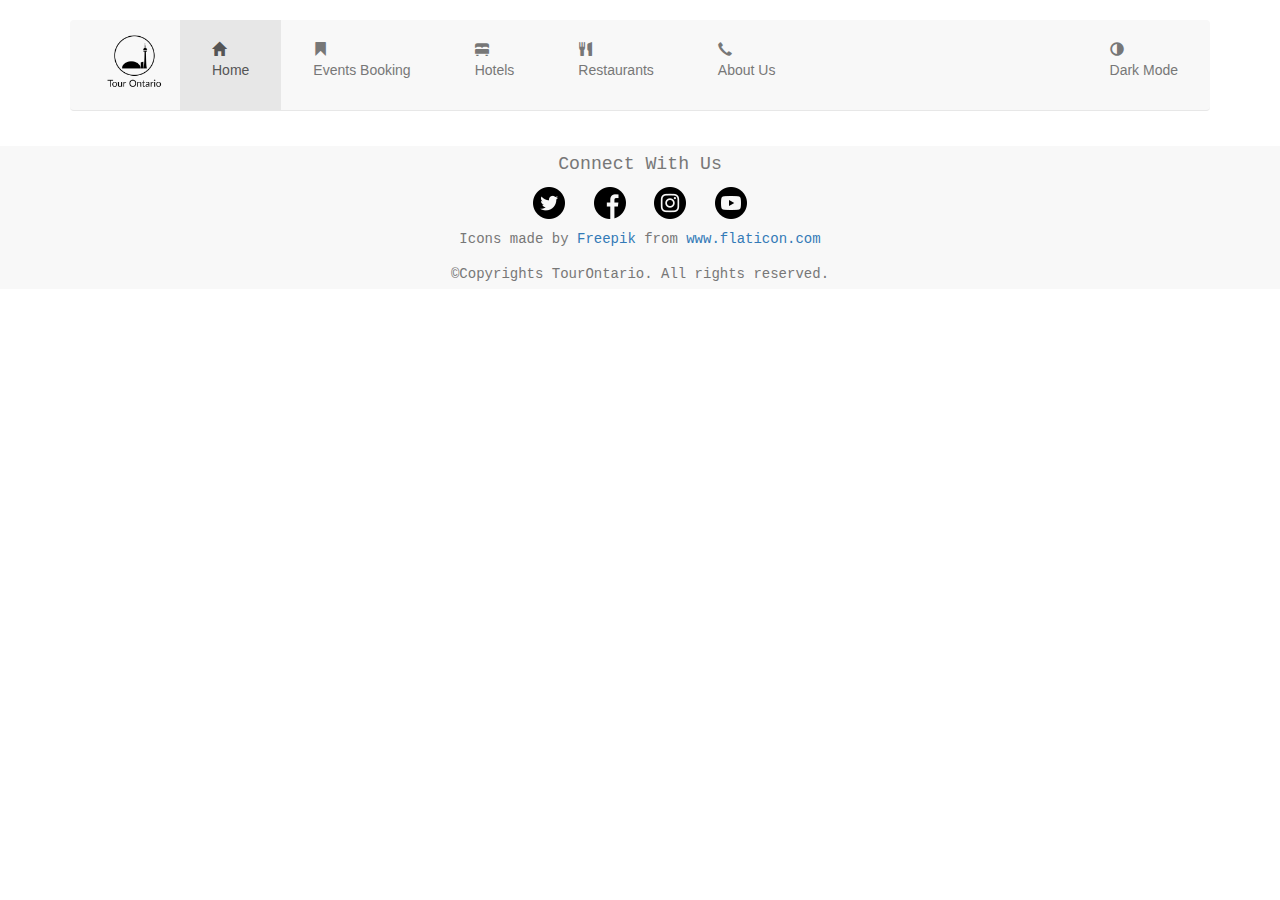
==== index-uzair.html @ 16c76c3a "Header, logo, footer added" ====
<!DOCTYPE html>
<html lang="en">

<head>
    <meta charset="utf-8">
    <meta http-equiv="X-UA-Compatible" content="IE=edge">
    <meta name="viewport" content="width=device-width, initial-scale=1">
    <!-- The above 3 meta tags *must* come first in the head; any other head content must come *after* these tags -->
    <link rel="icon" type="image/x-icon" href="images\logo\d91c9878affc4b70f0fca2ea87ae4af1-32bits-32.png">
    <meta name="description" content="">
    <meta name="author" content="">
    <link rel="canonical" href="">
    <title>Tour Ontario</title>
    <!-- Latest compiled and minified CSS -->
    <link rel="stylesheet" href="https://maxcdn.bootstrapcdn.com/bootstrap/3.3.7/css/bootstrap.min.css" integrity="sha384-BVYiiSIFeK1dGmJRAkycuHAHRg32OmUcww7on3RYdg4Va+PmSTsz/K68vbdEjh4u" crossorigin="anonymous">
    <!-- Custom styles -->
    <link href="css/common-uzair.css" rel="stylesheet">
    <!-- HTML5 shim and Respond.js for IE8 support of HTML5 elements and media queries -->
    <!--[if lt IE 9]>
      <script src="https://oss.maxcdn.com/html5shiv/3.7.3/html5shiv.min.js"></script>
      <script src="https://oss.maxcdn.com/respond/1.4.2/respond.min.js"></script>
    <![endif]-->
</head>

<body>
    <!-- NAVBAR================================================== -->
    <div class="navbar-wrapper">
        <div class="container">
            <nav class="navbar navbar-default navbar-static-top">
                <div class="container">
                    <div class="navbar-header">
                        <a class="navbar-brand" href="#">
                            <img class ="logo" src="images\logo\Tour Ontario -logos_black.png" alt="">
                            <img class ="logo" src="images\logo\Tour Ontario -logos_white.png" alt="">
                        </a>
                        <button id="nav-menu-btn" type="button" class="navbar-toggle collapsed" data-toggle="collapse" data-target="#navbar" aria-expanded="false" aria-controls="navbar">
                            <span class="sr-only">Toggle navigation</span>
                            <span class="icon-bar"></span>
                            <span class="icon-bar"></span>
                            <span class="icon-bar"></span>
                        </button>
                    </div>
                    <div id="navbar" class="navbar-collapse collapse">
                        <ul class="nav navbar-nav">
                            <li><a href="index-uzair.html"><span class="glyphicon glyphicon-home"></span><p>Home</p></a></li>
                            <li><a href="booking-azeez.html"><span class="glyphicon glyphicon-bookmark"></span><p>Events Booking</p></a></li>
                            <li><a href="hotels-krishna.html"><span class="glyphicon glyphicon-bed"></span><p>Hotels</p></a></li>
                            <li><a href="restraunts-akshay.html"><span class="glyphicon glyphicon-cutlery"></span><p>Restaurants</p></a></li>
                            <li><a href="aboutus-denna.html"><span class="glyphicon glyphicon-earphone"></span><p>About Us</p></a></li>
                        </ul>
                        <ul class="nav navbar-nav navbar-right">
                            <li id="dark-mode-btn"><a href="#"><span class="glyphicon glyphicon-adjust"></span><p>Dark Mode</p></a></li>
                        </ul>
                    </div>
                </div>
            </nav>

        </div>
    </div>
    <!-- MAIN SECTION PLS ENTER YOUR CODE HERE================================================== -->
    <!-- FOOTER================================================== -->
    <footer class = "light-footer">
        <div>
            <p>Connect With Us</p>
        </div>
        <div class="row">
            <div>
                <ul class="social-links">
                    <li>
                        <a href="#">
                            <img src="icons/png/002-twitter.png" alt="twitter icon">
                            <!-- <div class="overlay">
                  <div class="text">Hello World</div>
                </div> -->
                        </a>
                    </li>
                    <li><a href="#"><img src="icons/png/004-facebook.png" alt="facebook icon"></a></li>
                    <li><a href="#"><img src="icons/png/003-instagram.png" alt="instagram icon"></a></li>
                    <li><a href="#"><img src="icons/png/005-youtube.png" alt="youtube icon"></a></li>
                </ul>
            </div>
        </div>

        <div>
            <p>Icons made by <a href="https://www.freepik.com" title="Freepik" target="_blank">Freepik</a> from <a href="https://www.flaticon.com/" title="Flaticon" target="_blank">www.flaticon.com</a></p>
        </div>

        <div>
            <p>&copy;Copyrights TourOntario. All rights reserved.</p>
        </div>
    </footer>
    <!-- Placed at the end of the document so the pages load faster -->
    <script src="https://code.jquery.com/jquery-3.6.0.min.js" integrity="sha256-/xUj+3OJU5yExlq6GSYGSHk7tPXikynS7ogEvDej/m4=" crossorigin="anonymous"></script>
    <script src="js/common-uzair.js"></script>
</body>

</html>
---- css/common-uzair.css ----
/* GLOBAL STYLES
-------------------------------------------------- */
/* Padding below the footer and lighter body text */

body {
  padding-bottom: 40px;
  color: #5a5a5a;
}


/* CUSTOMIZE THE NAVBAR
-------------------------------------------------- */

/* Special class on .container surrounding .navbar, used for positioning it into place. */
.navbar-wrapper {
  /* position: absolute; */
  top: 0;
  right: 0;
  left: 0;
  z-index: 20;
}

/* Flip around the padding for proper display in narrow viewports */
.navbar-wrapper > .container {
  padding-right: 0;
  padding-left: 0;
}
.navbar-wrapper .navbar {
  padding-right: 15px;
  padding-left: 15px;
}
.navbar-wrapper .navbar .container {
  width: auto;
}
light-btn {
    color: white;
    background-color: black;
    border-color: white;
}
dark-btn {
    color: black;
    margin: 0;
    background-color: darkgrey;
    border-color: black;
}
#navbar > ul.nav.navbar-nav.navbar-right > li > a {
    height: 50px;
    margin-top: 0px;
}
button.btn.btn-danger.navbar-btn:hover {
    color: currentcolor;
    background-color: white;
    border-color: black;
}
body > div > div > nav > div > div.navbar-header > a > img {
    width: auto;
    height: 90px;
}
a.navbar-brand {
    height: 90px;
    padding: 0;
}
#navbar > ul > li > a {
    padding: 4px 14px;
}
body > div > div > nav > div > div.navbar-header > a > img:nth-child(2) {
    display:  none;
}
.container-fluid>.navbar-collapse, .container-fluid>.navbar-header, .container>.navbar-collapse, .container>.navbar-header {
    margin-right: 0;
    margin-left: -27px;
}
@media (min-width: 768px){
  .container-fluid>.navbar-collapse, .container-fluid>.navbar-header, .container>.navbar-collapse, .container>.navbar-header {
    margin-right: 0;
    margin-left: 20px;
}
}


/* FOOTER CSS
-------------------------------------------------- */
footer {
  font-family: monospace;
  font-size: 1em;
  text-align: center;
  margin-top: 15px;
  position: relative;
  /* color: #9d9d9d; */
  /* background-color: #f8f8f8; */
}

footer a {
  text-decoration: none;
}

footer p {
  /* color: black; */
  padding: 5px;
  margin: 0;
}

footer>div {
  margin: 5px;
}

.social-links {
  display: inline;
  list-style-type: none;
  padding: 0;
}

.social-links li {
  display: inline;
  margin-left: 10px;
  margin-right: 10px;
}

body>footer>div.row>div>ul>li>a:hover img {
  position: relative;
  top: -5px;
}

body > footer > div:nth-child(1) > p{
  font-size: 1.3em;
}
.light-footer {
    background-color: #f8f8f8;
    color: #777777;
}
.dark-footer {background-color: #222222;color: #999999;}

/* RESPONSIVE CSS
-------------------------------------------------- */

@media (min-width: 768px) {
  /* Navbar positioning foo */
  .navbar-wrapper {
    margin-top: 20px;
  }
  .navbar-wrapper .container {
    padding-right: 15px;
    padding-left: 15px;
  }
  .navbar-wrapper .navbar {
    padding-right: 0;
    padding-left: 0;
  }

  /* The navbar becomes detached from the top, so we round the corners */
  .navbar-wrapper .navbar {
    border-radius: 4px;
  }
  #navbar > ul > li > a {
    padding: 20px 32px;
  }

}
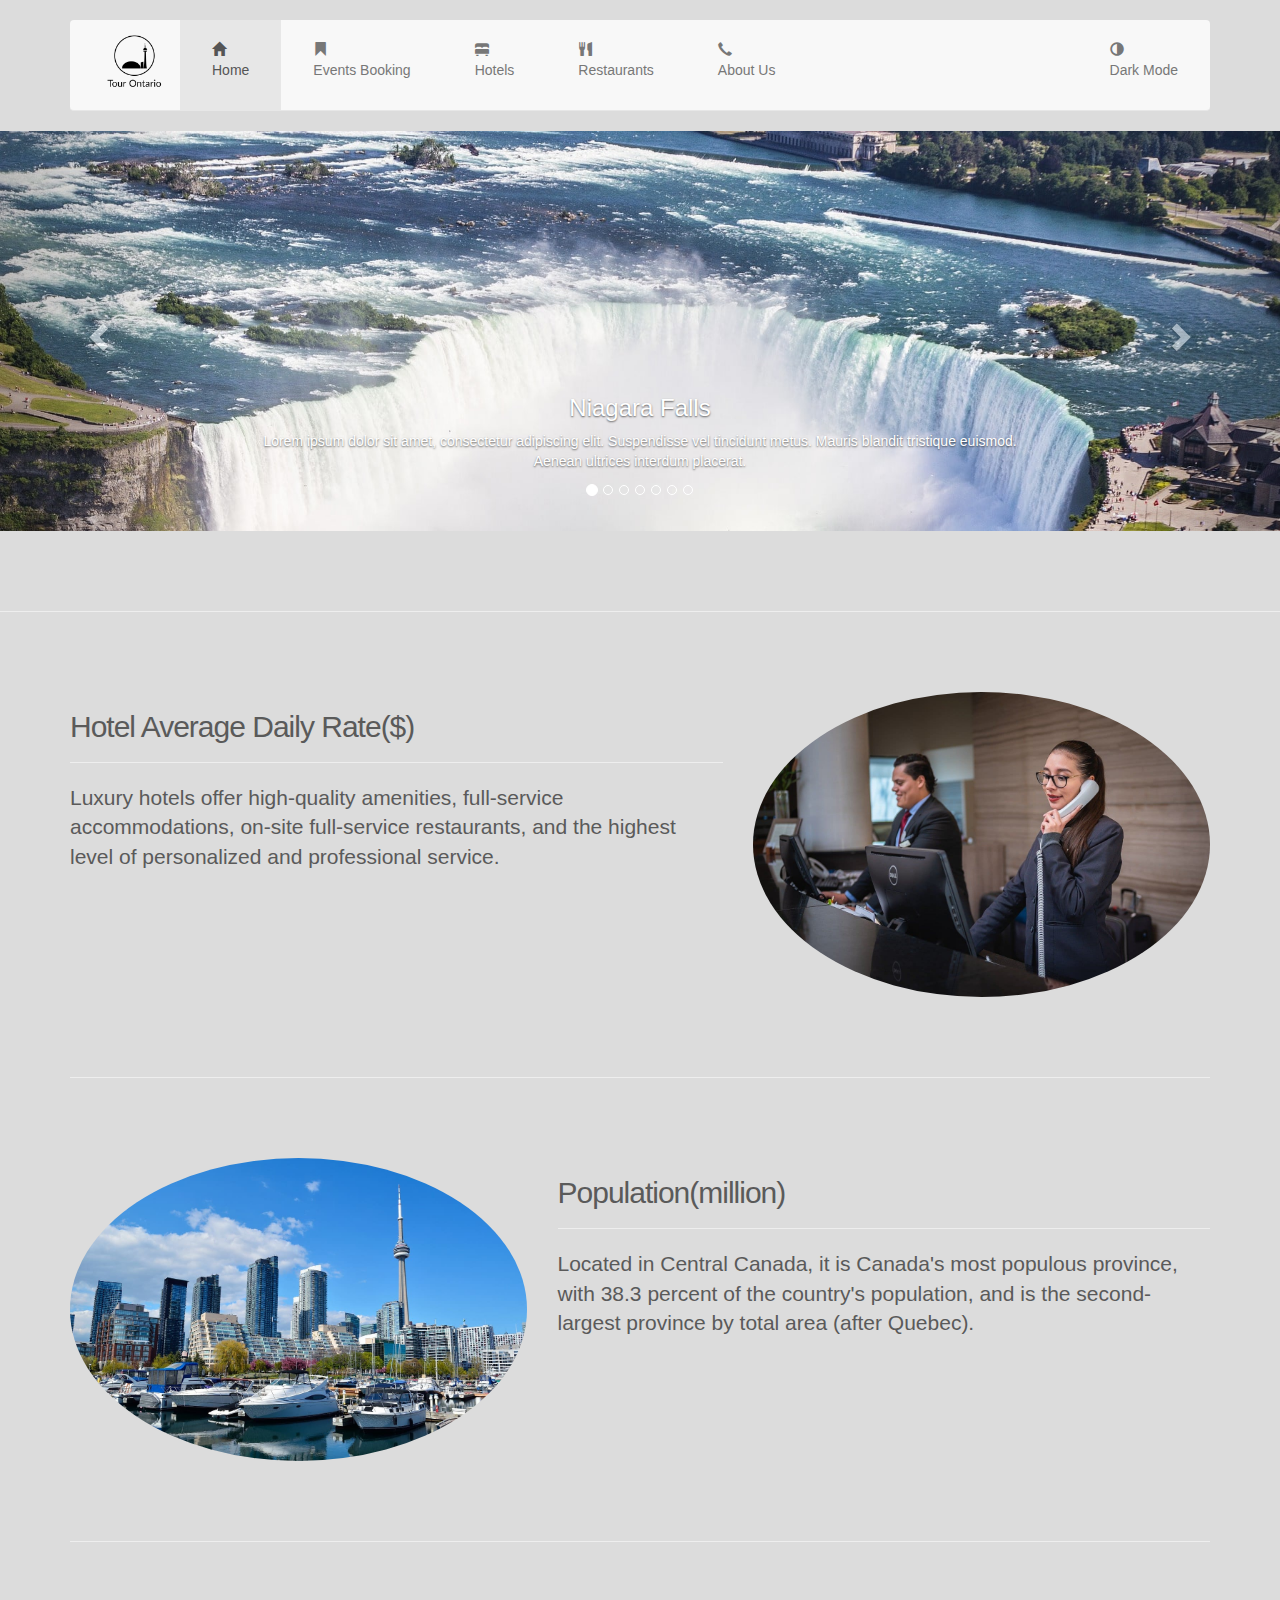
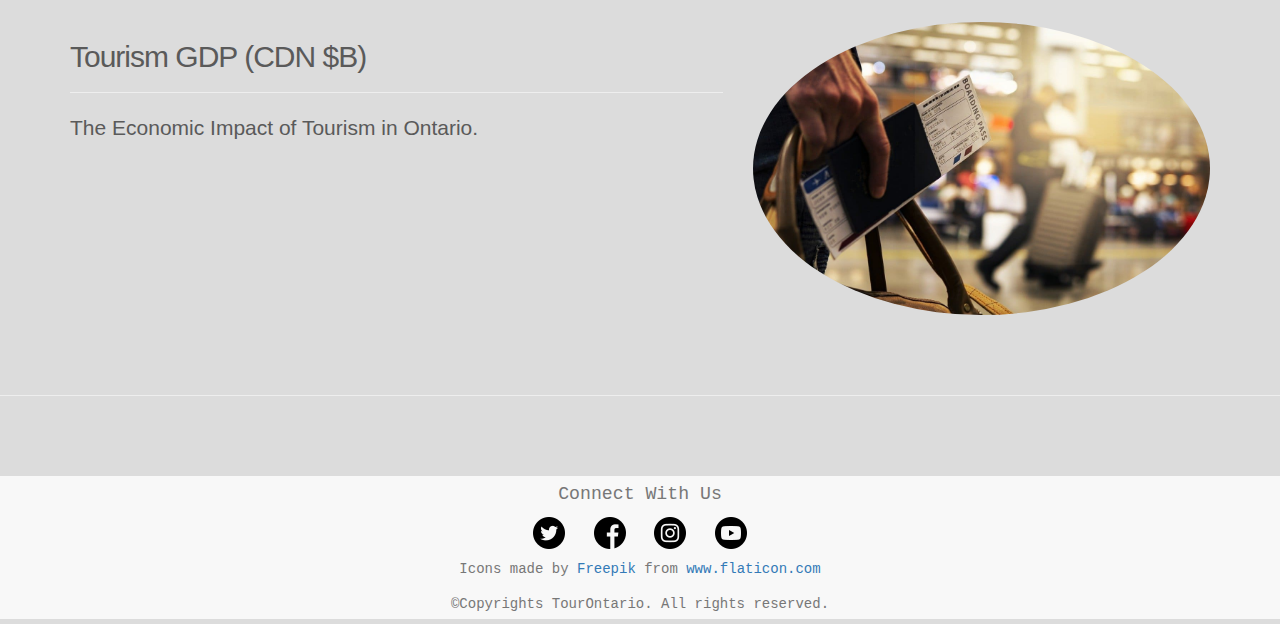
==== commit 568444b3: "Added jQuery carousel, number increment plugin, element slide in effect" ====
--- a/index-uzair.html
+++ b/index-uzair.html
@@ -15,6 +15,7 @@
     <link rel="stylesheet" href="https://maxcdn.bootstrapcdn.com/bootstrap/3.3.7/css/bootstrap.min.css" integrity="sha384-BVYiiSIFeK1dGmJRAkycuHAHRg32OmUcww7on3RYdg4Va+PmSTsz/K68vbdEjh4u" crossorigin="anonymous">
     <!-- Custom styles -->
     <link href="css/common-uzair.css" rel="stylesheet">
+    <link href="css/index-uzair.css" rel="stylesheet">
     <!-- HTML5 shim and Respond.js for IE8 support of HTML5 elements and media queries -->
     <!--[if lt IE 9]>
       <script src="https://oss.maxcdn.com/html5shiv/3.7.3/html5shiv.min.js"></script>
@@ -22,16 +23,16 @@
     <![endif]-->
 </head>
 
-<body>
+<body class='light-body'>
     <!-- NAVBAR================================================== -->
-    <div class="navbar-wrapper">
+    <div class="navbar-wrapper slide">
         <div class="container">
             <nav class="navbar navbar-default navbar-static-top">
                 <div class="container">
                     <div class="navbar-header">
                         <a class="navbar-brand" href="#">
-                            <img class ="logo" src="images\logo\Tour Ontario -logos_black.png" alt="">
-                            <img class ="logo" src="images\logo\Tour Ontario -logos_white.png" alt="">
+                            <img class="logo" src="images\logo\Tour Ontario -logos_black.png" alt="">
+                            <img class="logo" src="images\logo\Tour Ontario -logos_white.png" alt="">
                         </a>
                         <button id="nav-menu-btn" type="button" class="navbar-toggle collapsed" data-toggle="collapse" data-target="#navbar" aria-expanded="false" aria-controls="navbar">
                             <span class="sr-only">Toggle navigation</span>
@@ -42,14 +43,26 @@
                     </div>
                     <div id="navbar" class="navbar-collapse collapse">
                         <ul class="nav navbar-nav">
-                            <li><a href="index-uzair.html"><span class="glyphicon glyphicon-home"></span><p>Home</p></a></li>
-                            <li><a href="booking-azeez.html"><span class="glyphicon glyphicon-bookmark"></span><p>Events Booking</p></a></li>
-                            <li><a href="hotels-krishna.html"><span class="glyphicon glyphicon-bed"></span><p>Hotels</p></a></li>
-                            <li><a href="restraunts-akshay.html"><span class="glyphicon glyphicon-cutlery"></span><p>Restaurants</p></a></li>
-                            <li><a href="aboutus-denna.html"><span class="glyphicon glyphicon-earphone"></span><p>About Us</p></a></li>
+                            <li><a href="index-uzair.html"><span class="glyphicon glyphicon-home"></span>
+                                    <p>Home</p>
+                                </a></li>
+                            <li><a href="booking-azeez.html"><span class="glyphicon glyphicon-bookmark"></span>
+                                    <p>Events Booking</p>
+                                </a></li>
+                            <li><a href="hotels-krishna.html"><span class="glyphicon glyphicon-bed"></span>
+                                    <p>Hotels</p>
+                                </a></li>
+                            <li><a href="restraunts-akshay.html"><span class="glyphicon glyphicon-cutlery"></span>
+                                    <p>Restaurants</p>
+                                </a></li>
+                            <li><a href="aboutus-denna.html"><span class="glyphicon glyphicon-earphone"></span>
+                                    <p>About Us</p>
+                                </a></li>
                         </ul>
                         <ul class="nav navbar-nav navbar-right">
-                            <li id="dark-mode-btn"><a href="#"><span class="glyphicon glyphicon-adjust"></span><p>Dark Mode</p></a></li>
+                            <li id="dark-mode-btn"><a href="#"><span class="glyphicon glyphicon-adjust"></span>
+                                    <p>Dark Mode</p>
+                                </a></li>
                         </ul>
                     </div>
                 </div>
@@ -58,8 +71,128 @@
         </div>
     </div>
     <!-- MAIN SECTION PLS ENTER YOUR CODE HERE================================================== -->
+    <!-- Bootstrap Carousel Plugin================================================== -->
+    <div id="myCarousel" class="carousel slide" data-ride="carousel">
+        <!-- Indicators -->
+        <ol class="carousel-indicators">
+            <li data-target="#myCarousel" data-slide-to="0" class="active"></li>
+            <li data-target="#myCarousel" data-slide-to="1"></li>
+            <li data-target="#myCarousel" data-slide-to="2"></li>
+            <li data-target="#myCarousel" data-slide-to="3"></li>
+            <li data-target="#myCarousel" data-slide-to="4"></li>
+            <li data-target="#myCarousel" data-slide-to="5"></li>
+            <li data-target="#myCarousel" data-slide-to="6"></li>
+        </ol>
+
+        <!-- Wrapper for slides -->
+        <div class="carousel-inner slide-late">
+            <div class="item active">
+                <img src="images/index-uzair/hd/niagara-1590345_1920-min.jpg" alt="Los Angeles">
+                <div class="carousel-caption">
+                    <h3>Niagara Falls</h3>
+                    <p>Lorem ipsum dolor sit amet, consectetur adipiscing elit. Suspendisse vel tincidunt metus. Mauris blandit tristique euismod. Aenean ultrices interdum placerat.</p>
+                </div>
+            </div>
+
+            <div class="item">
+                <img src="images/index-uzair/hd/algonquin-provincial-park-1748100_1920-min.jpg" alt="Chicago">
+                <div class="carousel-caption">
+                    <h3>Algonquin Provincial Park</h3>
+                    <p>Sed felis purus, fringilla sed libero eget, auctor consequat est. Vivamus imperdiet, tellus eget facilisis pretium, risus ligula convallis lacus, in aliquam risus elit ac dolor.</p>
+                </div>
+            </div>
+
+            <div class="item">
+                <img src="images/index-uzair/hd/buildings-2297210_1920-min.jpg" alt="New York">
+                <div class="carousel-caption">
+                    <h3>Toranto Skyline</h3>
+                    <p>Etiam scelerisque, ante in suscipit posuere, nisi massa consectetur lacus, nec aliquet mauris sapien maximus eros. Donec tempor convallis purus eget pellentesque.</p>
+                </div>
+            </div>
+
+            <div class="item">
+                <img src="images/index-uzair/hd/lake-ontario-1581897_1920-min.jpg" alt="New York">
+                <div class="carousel-caption">
+                    <h3>Lake Ontario</h3>
+                    <p>Nunc sagittis dapibus ornare. Mauris commodo non purus a sollicitudin. Mauris interdum maximus maximus. Cras volutpat quam ac efficitur consectetur. Nulla facilisi.</p>
+                </div>
+            </div>
+
+            <div class="item">
+                <img src="images/index-uzair/hd/toronto-city-hall-1030731_1920-min.jpg" alt="New York">
+                <div class="carousel-caption">
+                    <h3>City Hall</h3>
+                    <p>Sed sagittis, risus ac eleifend pretium, turpis risus varius tellus, ac aliquam nisi lorem nec sem. In ultrices eleifend ex ut imperdiet. Donec cursus ligula a sapien tristique venenatis.</p>
+                </div>
+            </div>
+
+            <div class="item">
+                <img src="images/index-uzair/hd/university-570999_1920-min.jpg" alt="New York">
+                <div class="carousel-caption">
+                    <h3>University of Toronto</h3>
+                    <p>Morbi sed sapien aliquet, aliquam augue quis, dictum turpis. Pellentesque habitant morbi tristique senectus et netus et malesuada fames ac turpis egestas.</p>
+                </div>
+            </div>
+        </div>
+
+        <!-- Left and right controls -->
+        <a class="left carousel-control" href="#myCarousel" data-slide="prev">
+            <span class="glyphicon glyphicon-chevron-left"></span>
+            <span class="sr-only">Previous</span>
+        </a>
+        <a class="right carousel-control" href="#myCarousel" data-slide="next">
+            <span class="glyphicon glyphicon-chevron-right"></span>
+            <span class="sr-only">Next</span>
+        </a>
+    </div>
+
+    <hr class="featurette-divider">
+
+    <div class="container marketing">
+        <!-- START THE FEATURETTES -->
+        <div class="row featurette">
+            <div class="col-md-7 slide-anim">
+                <h2 class="featurette-heading">Hotel Average Daily Rate($) <span class="text-muted" id="num-increment-anim1" data-count="146.29"></span></h2>
+                <hr class="clear-both">
+                <p class="lead">Luxury hotels offer high-quality amenities, full-service accommodations, on-site full-service restaurants, and the highest level of personalized and professional service.</p>
+            </div>
+            <div class="col-md-5">
+                <img class="featurette-image img-responsive center-block img-circle" data-src="holder.js/500x500/auto" alt="500x500" src="images/index-uzair/featurettes/receptionists-5975962_1280.jpg" data-holder-rendered="true">
+            </div>
+        </div>
+
+        <hr class="featurette-divider">
+
+        <div class="row featurette">
+            <div class="col-md-7 col-md-push-5 slide-anim">
+                <h2 class="featurette-heading">Population(million) <span class="text-muted" id="num-increment-anim2" data-count="14.57"></span></h2>
+                <hr class="clear-both">
+                <p class="lead">Located in Central Canada, it is Canada's most populous province, with 38.3 percent of the country's population, and is the second-largest province by total area (after Quebec).</p>
+            </div>
+            <div class="col-md-5 col-md-pull-7">
+                <img class="featurette-image img-responsive center-block img-circle" data-src="holder.js/500x500/auto" alt="500x500" src="images/index-uzair/featurettes/toronto-1426205_1280.jpg" data-holder-rendered="true">
+            </div>
+        </div>
+
+        <hr class="featurette-divider">
+
+        <div class="row featurette">
+            <div class="col-md-7  slide-anim">
+                <h2 class="featurette-heading">Tourism GDP (CDN $B) <span class="text-muted" id="num-increment-anim3" data-count="35.5"></span></h2>
+                <hr class="clear-both">
+                <p class="lead">The Economic Impact of Tourism in Ontario.</p>
+            </div>
+            <div class="col-md-5">
+                <img class="featurette-image img-responsive center-block img-circle" data-src="holder.js/500x500/auto" alt="500x500" src="images/index-uzair/featurettes/travel-5219496_1280.jpg" data-holder-rendered="true">
+            </div>
+        </div>
+        <!-- /END THE FEATURETTES -->
+    </div>
+
+    <hr class="featurette-divider">
+
     <!-- FOOTER================================================== -->
-    <footer class = "light-footer">
+    <footer class="light-footer slide-anim">
         <div>
             <p>Connect With Us</p>
         </div>
@@ -91,7 +224,10 @@
     </footer>
     <!-- Placed at the end of the document so the pages load faster -->
     <script src="https://code.jquery.com/jquery-3.6.0.min.js" integrity="sha256-/xUj+3OJU5yExlq6GSYGSHk7tPXikynS7ogEvDej/m4=" crossorigin="anonymous"></script>
+    <!-- Latest compiled and minified JavaScript -->
+    <script src="https://maxcdn.bootstrapcdn.com/bootstrap/3.3.7/js/bootstrap.min.js" integrity="sha384-Tc5IQib027qvyjSMfHjOMaLkfuWVxZxUPnCJA7l2mCWNIpG9mGCD8wGNIcPD7Txa" crossorigin="anonymous"></script>
     <script src="js/common-uzair.js"></script>
+    <script src="js/index-uzair.js"></script>
 </body>
 
 </html>
--- a/css/common-uzair.css
+++ b/css/common-uzair.css
@@ -3,8 +3,15 @@
 /* Padding below the footer and lighter body text */
 
 body {
-  padding-bottom: 40px;
+  padding-bottom: 0px;
   color: #5a5a5a;
+}
+body.light-body {
+    background: gainsboro;
+}
+
+body.dark-body {
+    background-color: darkgray;
 }
 
 
@@ -76,7 +83,19 @@
     margin-left: 20px;
 }
 }
+/* Featurettes
+------------------------- */
 
+.featurette-divider {
+  margin: 80px 0; /* Space out the Bootstrap <hr> more */
+}
+
+/* Thin out the marketing headings */
+.featurette-heading {
+  font-weight: 300;
+  line-height: 1;
+  letter-spacing: -1px;
+}
 
 /* FOOTER CSS
 -------------------------------------------------- */
--- a/css/index-uzair.css
+++ b/css/index-uzair.css
@@ -0,0 +1,78 @@
+/* Slide In Elements
+-------------------------------------------------- */
+.slideanim {
+    visibility: hidden;
+}
+
+.slide {
+    /* The name of the animation */
+    animation-name: slide;
+    -webkit-animation-name: slide;
+    /* The duration of the animation */
+    animation-duration: 2s;
+    -webkit-animation-duration: 2s;
+    /* Make the element visible */
+    visibility: visible;
+}
+
+.slide-late {
+    /* The name of the animation */
+    animation-name: slide;
+    -webkit-animation-name: slide;
+    /* The duration of the animation */
+    animation-duration: 3s;
+    -webkit-animation-duration: 3s;
+    /* Make the element visible */
+    visibility: visible;
+}
+
+/* Go from 0% to 100% opacity (see-through) and specify the percentage from when to slide in the element along the Y-axis */
+@keyframes slide {
+    0% {
+        opacity: 0;
+        transform: translateY(70%);
+    }
+
+    100% {
+        opacity: 1;
+        transform: translateY(0%);
+    }
+}
+
+@-webkit-keyframes slide {
+    0% {
+        opacity: 0;
+        -webkit-transform: translateY(70%);
+    }
+
+    100% {
+        opacity: 1;
+        -webkit-transform: translateY(0%);
+    }
+}
+/* Carousel elements
+-------------------------------------------------- */
+.carousel .item {
+    height: 400px;
+    /* align-content: center; */
+    /* display: flex; */
+    /* justify-content: center; */
+}
+/* Container marketing elements
+-------------------------------------------------- */
+.item img {
+    position: absolute;
+    object-fit: cover;
+    top: 0;
+    left: 0;
+    min-height: 500px;
+}
+
+span.text-muted {
+    float: right;
+    font-size: xxx-large;
+}
+
+.clear-both {
+    clear: both;
+}
